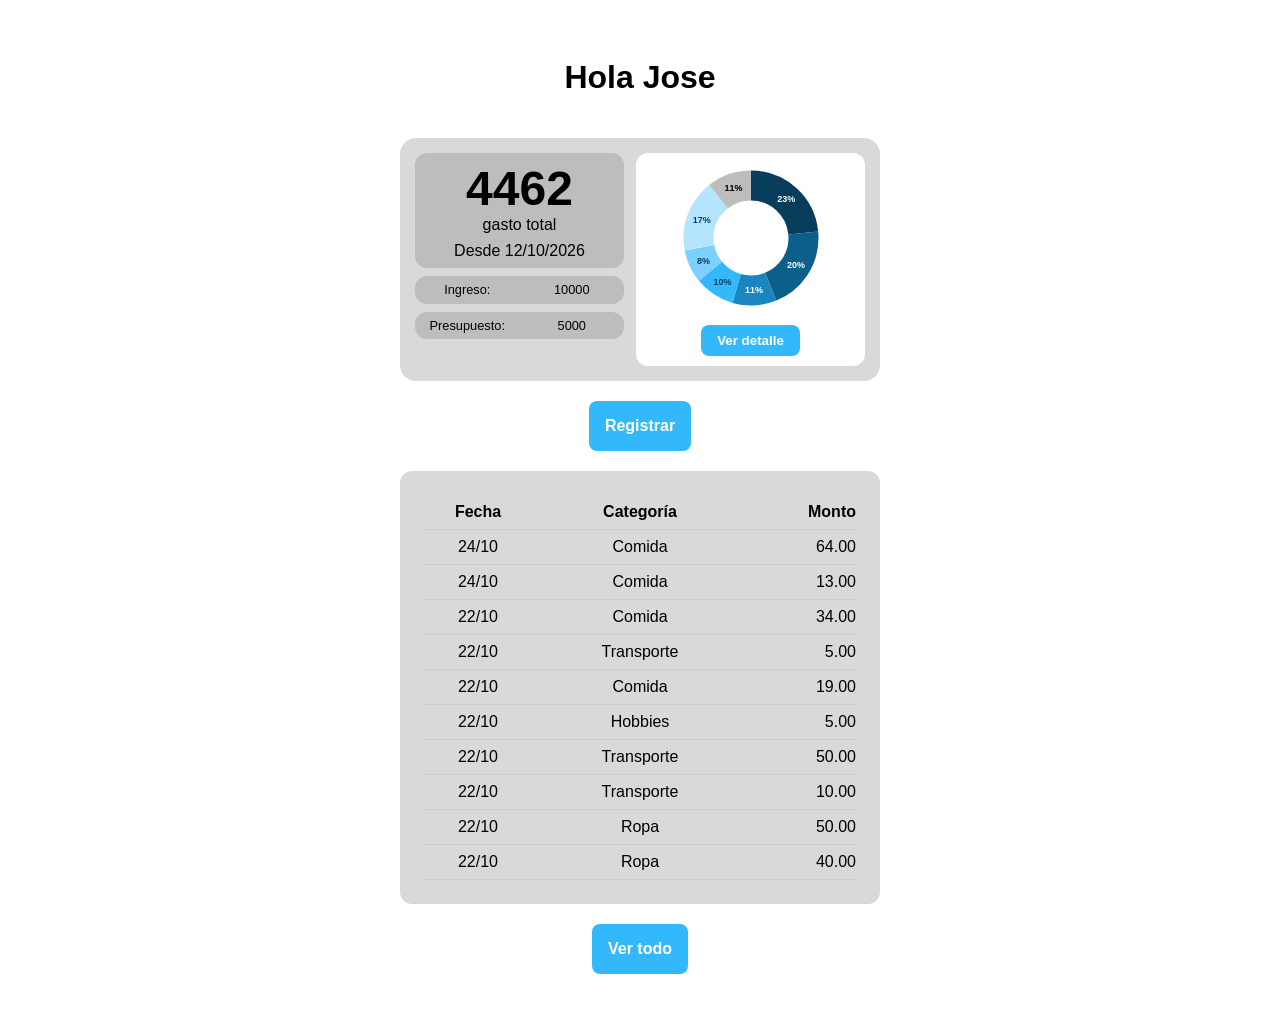
==== index.html @ 9c990c64 "sesion miercoles noche" ====
<!DOCTYPE html>
<html lang="es">
<head>
    <meta charset="UTF-8">
    <meta name="viewport" content="width=device-width, initial-scale=1.0">
    <title>Mis finanzas</title>

    <link rel="stylesheet" href="styles/main.css">
</head>
<body data-pagina="inicio">
    <header>

    </header>

    <main>
        <h1>Hola Jose</h1>
        <section id="main-card">
    <section>
        <div id="main-total">
            <h3 id="gasto-total">1000</h3>
            <p>gasto total</p>
            <p id="desde">Desde 12/13/1234</p>
        </div>
        <div class="totales">
            <p>Ingreso:</p>
            <p id="ingreso">5000</p>
        </div>
        <div class="totales">
            <p>Presupuesto:</p>
            <p id="presupuesto">2000</p>
        </div>
        
    </section>

    <section id="grafico">
        <svg id="dona" viewBox="0 0 100 100"></svg>
        <button id="btn-detalle" class="boton" type="button">Ver detalle</button>
    </section>
</section>
             

        </section>

        <a href="./registrar.html
        " class="boton">Registrar</a>

        <section id="lista">
            <div class="fila encabezado">
                <span>Fecha</span>
                <span>Categoría</span>
                <span>Monto</span>
            </div>
            <div id="lista-filas"></div>
        </section>
        <a href="./gastos.html" class="boton">Ver todo</a>

        <div id="banner" class="banner" hidden></div>

    </main>

    <footer>

    </footer>

    <script src="app.js"></script>
</body>
</html>
---- styles/main.css ----
:root {
    --main: #33b8fc;
    --secondary1: #0b5f8a;
    --secondary2: #d4d0c4;

    --background1: #ffffff;
    --background2: #d9d9d9;
    --background-dark: #bdbdbd;

    --text: #000000;
    --text-light: #ffffff;
}

main {
    max-width: 520px;
    margin: 0 auto;
    padding: 30px 20px;
    display: flex;
    flex-direction: column;
    align-items: center;
    gap: 20px;
    background-color: var(--background1);
    font-family: "Inter", Arial, sans-serif;
    color: var(--text);
    box-sizing: border-box;
}

#main-card {
    width: 100%;
    display: flex;
    gap: 12px;
    padding: 15px;
    background-color: var(--background2);
    border-radius: 16px;
    box-sizing: border-box;
}

#main-total {
    background-color: var(--background-dark);
    border-radius: 12px;
    text-align: center;
}

#main-total h3 {
    font-size: 3rem;
    margin: 0.5rem 0 0;
}

#main-total p {
    margin: 0;
    margin-bottom: .5rem;
}

#main-card > section:first-child {
    flex: 1;
    display: flex;
    flex-direction: column;
    gap: 8px;
}

#grafico {
    flex: 1;
    display: flex;
    flex-direction: column;
    align-items: center;
    justify-content: center;
    gap: 12px;
    padding: 10px;
    background-color: var(--background1);
    border-radius: 12px;
}

#main-card p {
    text-align: center;
}

.totales {
    display: grid;
    grid-template-columns: 1fr 1fr;
    background-color: var(--background-dark);
    border-radius: 12px;
    padding-left: 1rem;
    padding: 0;
}

.totales p {
    font-size: .8rem;
    margin: .4rem;
    text-align: left;
}

.boton {
    background-color: var(--main);
    color: var(--text-light);
    width: fit-content;
    padding: 1rem;
    border-radius: 8px;
    text-decoration: none;
    font-weight: bold;
}

#lista {
    width: 100%;
    display: flex;
    flex-direction: column;
    background-color: var(--background2);
    border-radius: 12px;
    padding: 1.5rem;
    box-sizing: border-box;
}

.fila {
    display: grid;
    grid-template-columns: 1fr 2fr 1fr;
    padding: 0.5rem 0;
    border-bottom: 1px solid #ccc;
    text-align: center;
}

.fila.encabezado {
    font-weight: bold;
}

.fila span:last-child {
    text-align: right;
}

.punto {
    width: 10px;
    height: 10px;
    border-radius: 50%;
    flex-shrink: 0;
}

/* Dona */
#dona {
    display: block;
    width: 150px;
    height: 150px;
}

#dona circle {
    fill: none;
    stroke-width: 20;
    cursor: pointer;
}

#dona text {
    font-size: 6px;
    font-weight: bold;
    pointer-events: none;
}

#dona text.advertencia {
    font-size: 22px;
    fill: #d93025;
}

#btn-detalle {
    padding: 0.5rem 1rem;
    border: 0;
    cursor: pointer;
    font-family: inherit;
}

/* Pop up */
.banner {
    position: fixed;
    inset: 0;
    z-index: 10;
    display: flex;
    align-items: center;
    justify-content: center;
    padding: 20px;
    background-color: rgba(0, 0, 0, 0.5);
}

.banner[hidden] {
    display: none;
}

.popup {
    width: 100%;
    max-width: 320px;
    display: flex;
    flex-direction: column;
    align-items: center;
    text-align: center;
    gap: 10px;
    padding: 20px;
    background-color: var(--background1);
    border-radius: 16px;
    box-shadow: 0 8px 24px rgba(0, 0, 0, 0.3);
}

.popup p {
    display: flex;
    align-items: center;
    justify-content: center;
    gap: 8px;
    margin: 0;
    font-size: 1rem;
}

.popup button {
    margin-top: 6px;
    border: 0;
    cursor: pointer;
    font-family: inherit;
}

/* Filtros */
#filtros {
    width: 100%;
    display: grid;
    grid-template-columns: 1fr 1fr;
    gap: 12px;
    padding: 1rem;
    box-sizing: border-box;
    background-color: var(--background2);
    border-radius: 12px;
}

#filtros label {
    display: flex;
    flex-direction: column;
    gap: 4px;
    font-weight: bold;
    font-size: 0.9rem;
}

#filtros select,
#filtros input {
    min-width: 0;
    padding: 0.5rem;
    border: 1px solid var(--background-dark);
    border-radius: 8px;
    font-family: inherit;
    font-size: 1rem;
}

/* Total filtrado */
#total-filtro {
    width: 100%;
    display: flex;
    justify-content: space-between;
    padding: 1rem 1.5rem;
    box-sizing: border-box;
    background-color: var(--main);
    color: var(--text-light);
    border-radius: 12px;
    font-weight: bold;
    font-size: 1.2rem;
}

/* Formulario */
#form-gasto {
    width: 100%;
    display: flex;
    flex-direction: column;
    gap: 8px;
    padding: 1.5rem;
    box-sizing: border-box;
    background-color: var(--background2);
    border-radius: 12px;
}

#form-gasto label {
    font-weight: bold;
}

#form-gasto input {
    padding: 0.6rem;
    border: 1px solid var(--background-dark);
    border-radius: 8px;
    font-family: inherit;
    font-size: 1rem;
}

#form-gasto button {
    margin-top: 8px;
    border: 0;
    cursor: pointer;
    font-family: inherit;
    font-size: 1rem;
}

body[data-pagina="gastos"] .fila {
    grid-template-columns: 1fr 2fr 2fr 1fr;
}

#filtros .ancho {
    grid-column: 1 / -1;
}

/* Tarjeta de la página de gastos */
body[data-pagina="gastos"] #main-card {
    flex-direction: column;
}

body[data-pagina="gastos"] #main-total h3 {
    font-size: 2.5rem;
}

body[data-pagina="gastos"] #main-card > section:first-child .boton {
    align-self: center;
}
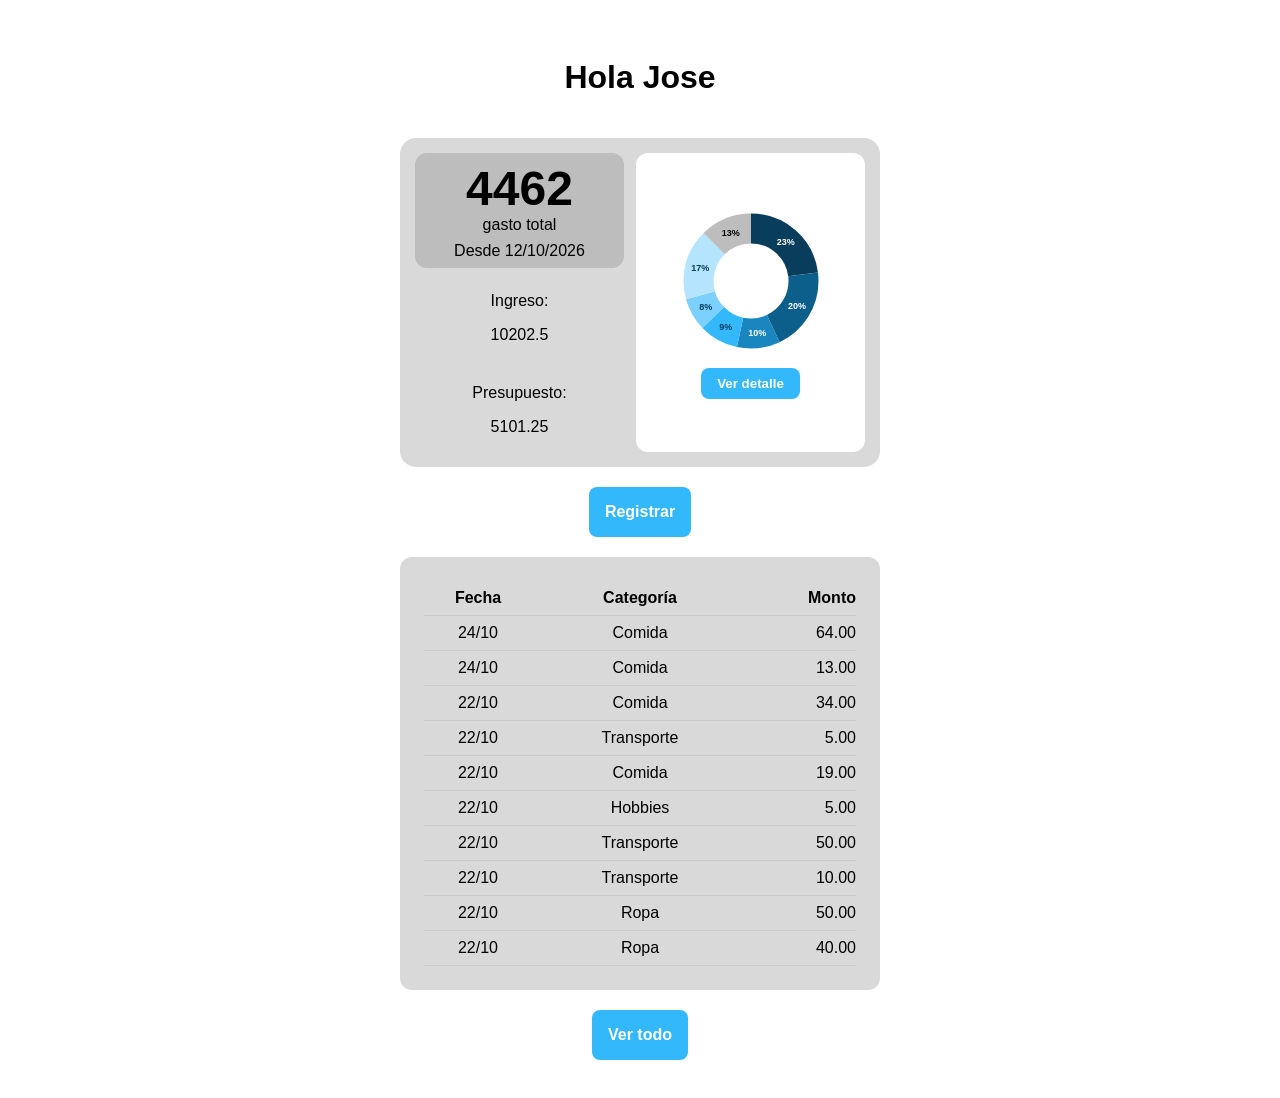
==== commit 1483ac34: "Periodos agregados" ====
--- a/index.html
+++ b/index.html
@@ -23,11 +23,11 @@
         </div>
         <div class="totales">
             <p>Ingreso:</p>
-            <p id="ingreso">5000</p>
+            <p id="ingreso"></p>
         </div>
         <div class="totales">
             <p>Presupuesto:</p>
-            <p id="presupuesto">2000</p>
+            <p id="presupuesto"></p>
         </div>
         
     </section>
--- a/styles/main.css
+++ b/styles/main.css
@@ -74,20 +74,6 @@
     text-align: center;
 }
 
-.totales {
-    display: grid;
-    grid-template-columns: 1fr 1fr;
-    background-color: var(--background-dark);
-    border-radius: 12px;
-    padding-left: 1rem;
-    padding: 0;
-}
-
-.totales p {
-    font-size: .8rem;
-    margin: .4rem;
-    text-align: left;
-}
 
 .boton {
     background-color: var(--main);
@@ -181,7 +167,7 @@
 
 .popup {
     width: 100%;
-    max-width: 320px;
+    max-width: 360px;
     display: flex;
     flex-direction: column;
     align-items: center;
@@ -209,6 +195,29 @@
     font-family: inherit;
 }
 
+.popup-fila {
+    width: 100%;
+    display: grid;
+    grid-template-columns: 14px 1fr auto 3rem;
+    align-items: center;
+    gap: 8px;
+}
+
+.popup-fila span:nth-child(2) {
+    text-align: left;
+}
+
+.popup-fila span:nth-child(3),
+.popup-fila span:nth-child(4) {
+    text-align: right;
+}
+
+.popup-encabezado {
+    font-weight: bold;
+    font-size: 0.85rem;
+    padding-bottom: 6px;
+    border-bottom: 1px solid var(--background-dark);
+}
 /* Filtros */
 #filtros {
     width: 100%;
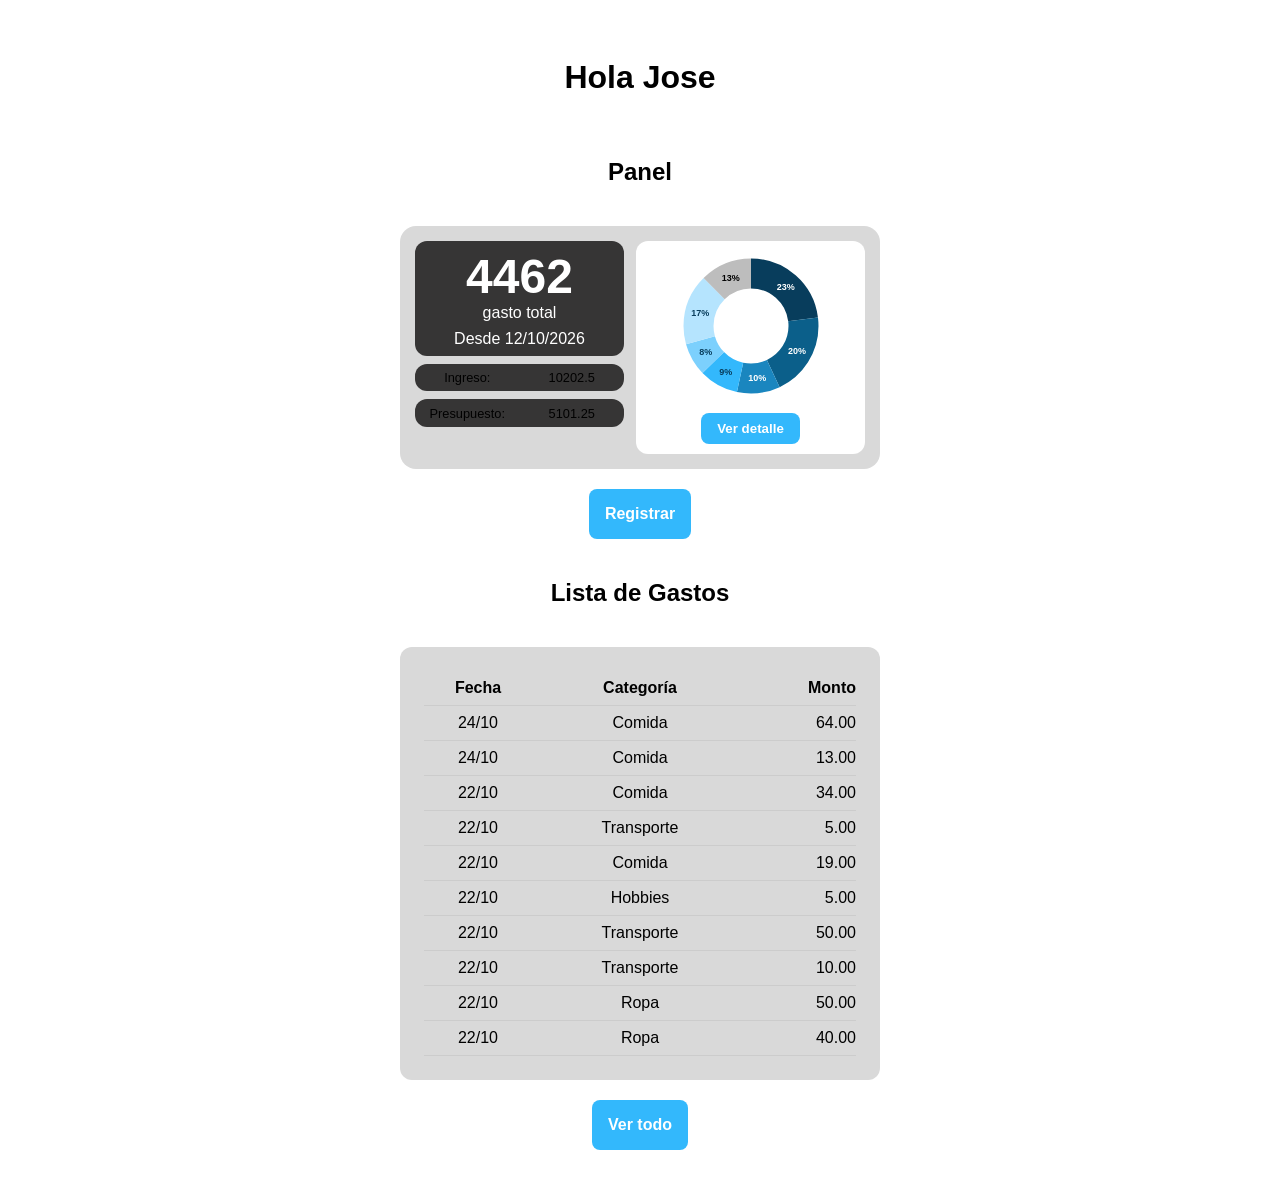
==== commit 19157a1f: "ultimo" ====
--- a/index.html
+++ b/index.html
@@ -13,36 +13,35 @@
     </header>
 
     <main>
-        <h1>Hola Jose</h1>
-        <section id="main-card">
-    <section>
-        <div id="main-total">
-            <h3 id="gasto-total">1000</h3>
-            <p>gasto total</p>
-            <p id="desde">Desde 12/13/1234</p>
-        </div>
-        <div class="totales">
-            <p>Ingreso:</p>
-            <p id="ingreso"></p>
-        </div>
-        <div class="totales">
-            <p>Presupuesto:</p>
-            <p id="presupuesto"></p>
-        </div>
-        
-    </section>
+     <h1>Hola Jose</h1>
+     <h2>Panel</h2>
+     <section id="main-card">
+        <section>
+            <div id="main-total">
+                <h3 id="gasto-total">1000</h3>
+                <p>gasto total</p>
+                <p id="desde">Desde 12/13/1234</p>
+             </div>
 
-    <section id="grafico">
-        <svg id="dona" viewBox="0 0 100 100"></svg>
-        <button id="btn-detalle" class="boton" type="button">Ver detalle</button>
-    </section>
-</section>
-             
+            <div class="totales">
+                <p>Ingreso:</p>
+                <p id="ingreso"></p>
+            </div>
 
+            <div class="totales">
+                <p>Presupuesto:</p>
+                <p id="presupuesto"></p>
+            </div>
         </section>
 
-        <a href="./registrar.html
-        " class="boton">Registrar</a>
+        <section id="grafico">
+            <svg id="dona" viewBox="0 0 100 100"></svg>
+            <button id="btn-detalle" class="boton" type="button">Ver detalle</button>
+        </section>
+     </section>
+     <a href="./registrar.html" class="boton">Registrar</a>
+
+     <h2>Lista de Gastos</h2>
 
         <section id="lista">
             <div class="fila encabezado">
@@ -55,7 +54,6 @@
         <a href="./gastos.html" class="boton">Ver todo</a>
 
         <div id="banner" class="banner" hidden></div>
-
     </main>
 
     <footer>
--- a/styles/main.css
+++ b/styles/main.css
@@ -5,7 +5,7 @@
 
     --background1: #ffffff;
     --background2: #d9d9d9;
-    --background-dark: #bdbdbd;
+    --background-dark: #363535;
 
     --text: #000000;
     --text-light: #ffffff;
@@ -42,11 +42,13 @@
 }
 
 #main-total h3 {
+    color: var(--text-light);
     font-size: 3rem;
     margin: 0.5rem 0 0;
 }
 
 #main-total p {
+    color: var(--text-light);
     margin: 0;
     margin-bottom: .5rem;
 }
@@ -74,6 +76,20 @@
     text-align: center;
 }
 
+.totales {
+    display: grid;
+    grid-template-columns: 1fr 1fr;
+    background-color: var(--background-dark);
+    border-radius: 12px;
+    padding-left: 1rem;
+    padding: 0;
+}
+
+.totales p {
+    font-size: .8rem;
+    margin: .4rem;
+    text-align: left;
+}
 
 .boton {
     background-color: var(--main);
@@ -246,6 +262,7 @@
     border-radius: 8px;
     font-family: inherit;
     font-size: 1rem;
+    border: none;
 }
 
 /* Total filtrado */
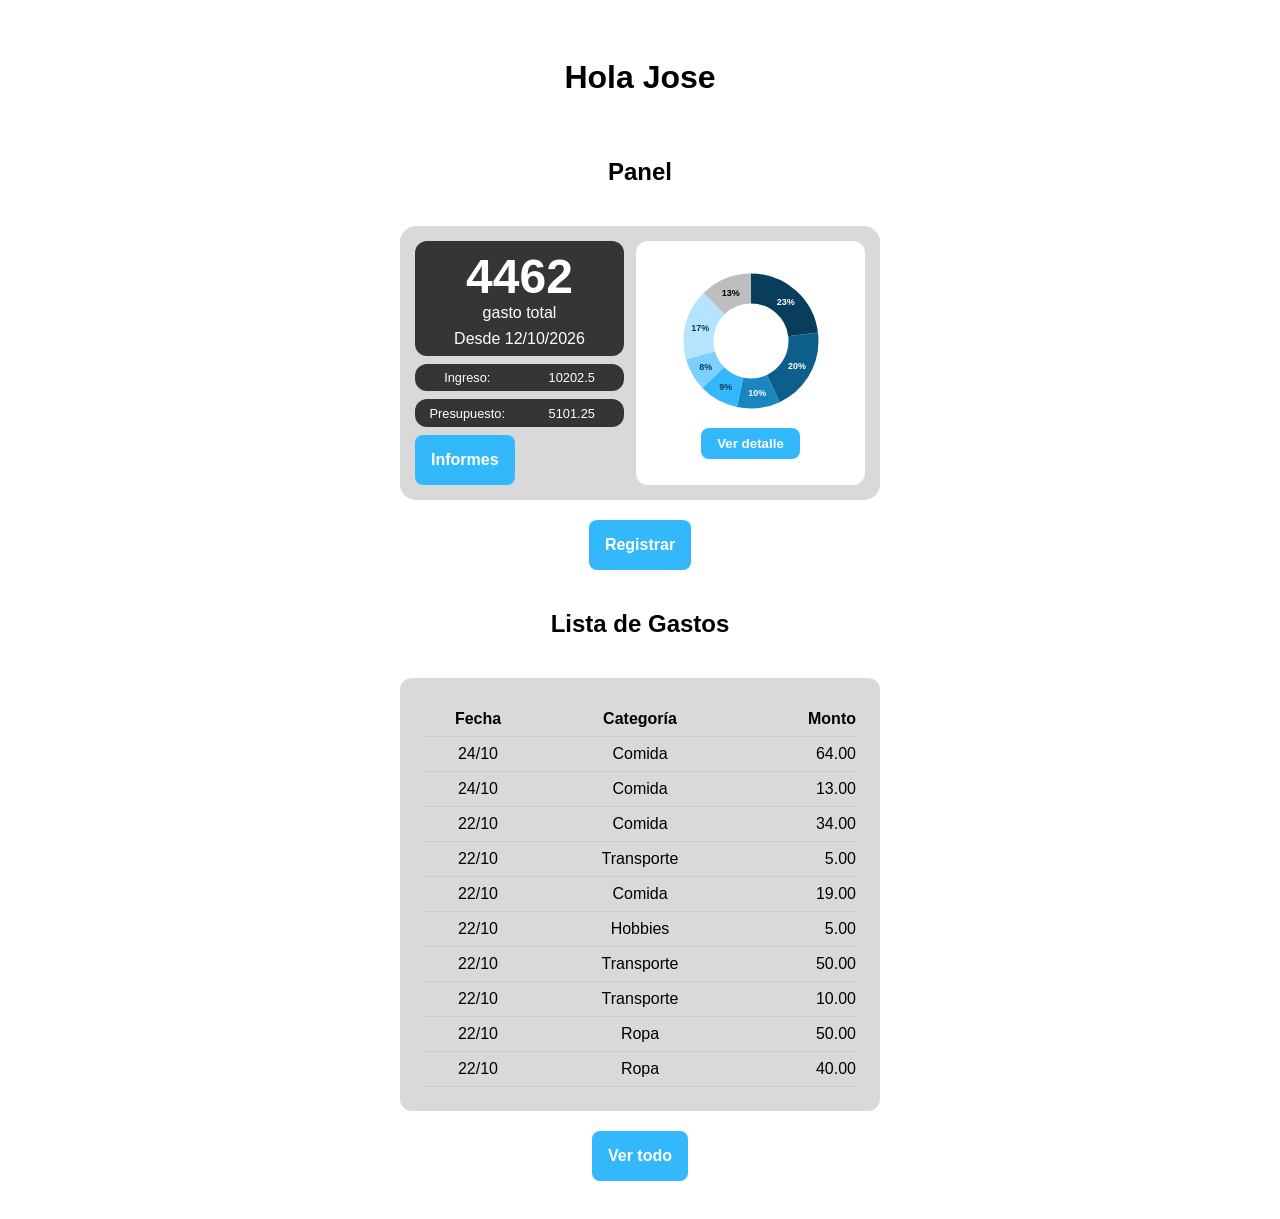
==== commit 35949e11: "grafiicas added" ====
--- a/index.html
+++ b/index.html
@@ -32,6 +32,9 @@
                 <p>Presupuesto:</p>
                 <p id="presupuesto"></p>
             </div>
+
+            <a href="./informes.html" class="boton">Informes</a>
+
         </section>
 
         <section id="grafico">
--- a/styles/main.css
+++ b/styles/main.css
@@ -89,6 +89,7 @@
     font-size: .8rem;
     margin: .4rem;
     text-align: left;
+    color: var(--text-light);
 }
 
 .boton {
@@ -330,4 +331,74 @@
 
 body[data-pagina="gastos"] #main-card > section:first-child .boton {
     align-self: center;
+}
+
+/* Informes */
+#informe-card {
+    width: 100%;
+    display: flex;
+    flex-direction: column;
+    gap: 8px;
+    padding: 1rem;
+    box-sizing: border-box;
+    background-color: var(--background2);
+    border-radius: 16px;
+}
+
+#informe-card h2 {
+    margin: 0;
+    font-size: 1.1rem;
+}
+
+#informe-card label {
+    font-weight: bold;
+    font-size: 0.9rem;
+}
+
+#informe-card select {
+    padding: 0.5rem;
+    border: 1px solid var(--background-dark);
+    border-radius: 8px;
+    font-family: inherit;
+    font-size: 1rem;
+}
+
+#grafico-barras {
+    display: flex;
+    align-items: flex-end;
+    gap: 6px;
+    height: 230px;
+    padding: 10px;
+    box-sizing: border-box;
+    overflow-x: auto;
+    background-color: var(--background1);
+    border-radius: 12px;
+}
+
+.barra-col {
+    flex: 1;
+    min-width: 34px;
+    display: flex;
+    flex-direction: column;
+    align-items: center;
+    justify-content: flex-end;
+    gap: 4px;
+}
+
+.barra {
+    width: 100%;
+    min-height: 2px;
+    background-color: var(--main);
+    border-radius: 6px 6px 0 0;
+}
+
+.barra-valor,
+.barra-etiqueta {
+    font-size: 0.65rem;
+}
+
+.nota {
+    margin: 0;
+    font-size: 0.75rem;
+    opacity: 0.7;
 }
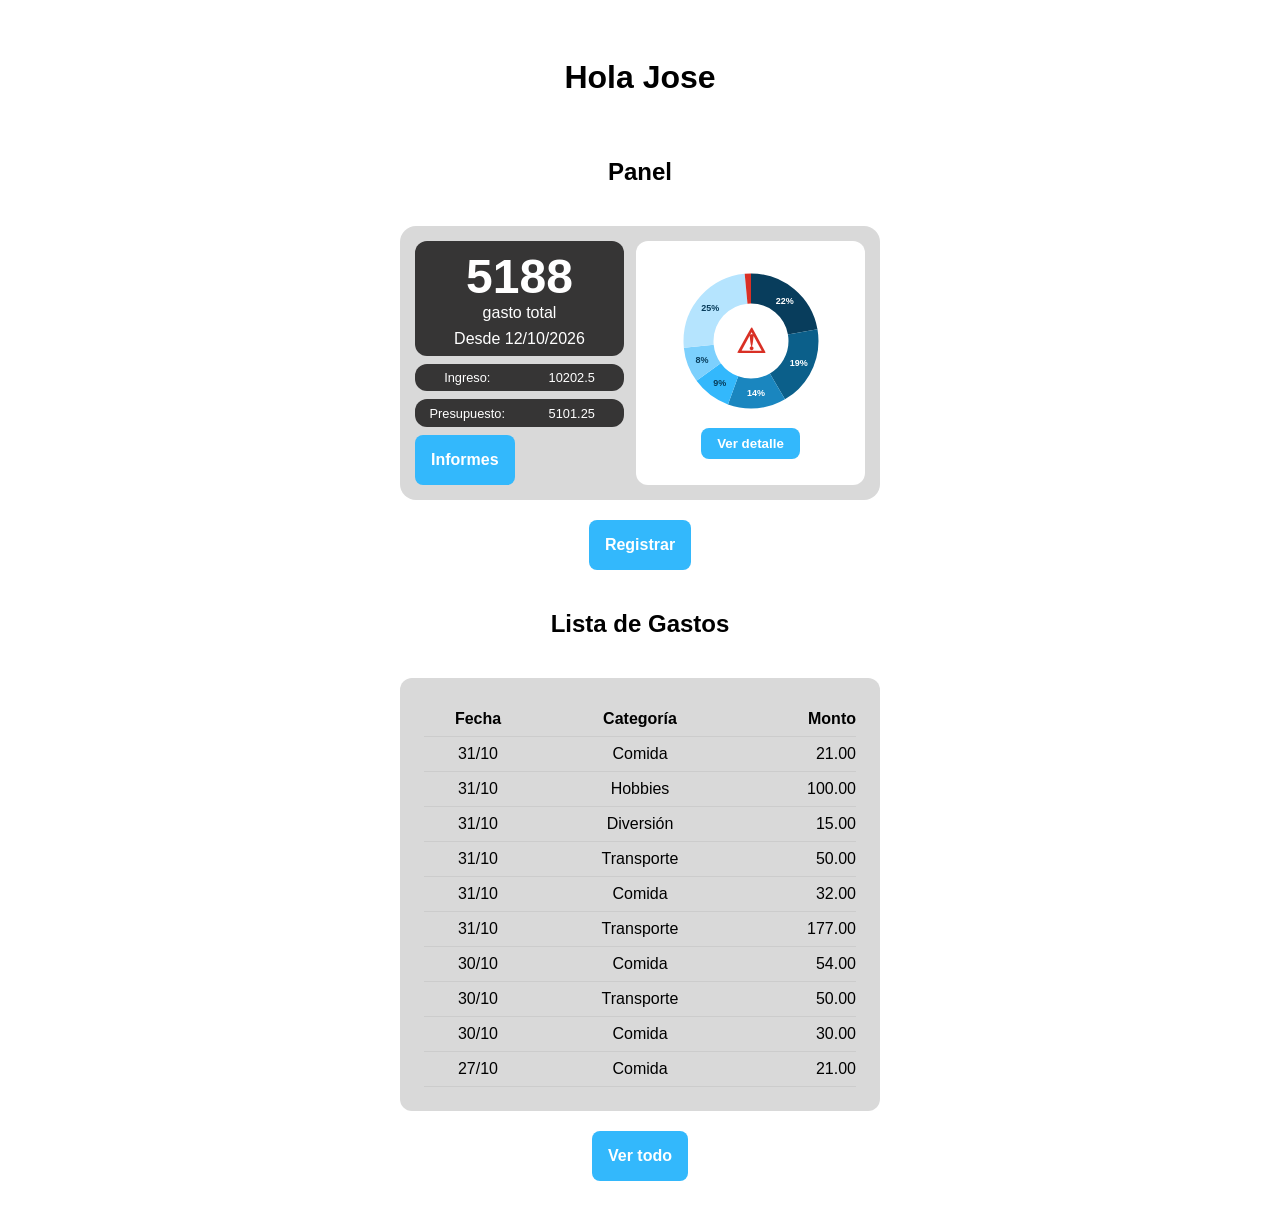
==== commit 0c1c3304: "js app  separated" ====
--- a/index.html
+++ b/index.html
@@ -63,6 +63,8 @@
 
     </footer>
 
-    <script src="app.js"></script>
+    <script type="module" src="js/inicio.js"></script>
 </body>
-</html>+</html>
+
+<!--comentario agregado desde vscode.dev-->
--- a/styles/main.css
+++ b/styles/main.css
@@ -142,19 +142,19 @@
     height: 150px;
 }
 
-#dona circle {
+.dona circle {
     fill: none;
     stroke-width: 20;
     cursor: pointer;
 }
 
-#dona text {
+.dona text {
     font-size: 6px;
     font-weight: bold;
     pointer-events: none;
 }
 
-#dona text.advertencia {
+.dona text.advertencia {
     font-size: 22px;
     fill: #d93025;
 }
@@ -401,4 +401,202 @@
     margin: 0;
     font-size: 0.75rem;
     opacity: 0.7;
+}
+
+
+/* Encabezado con iconos de filtro */
+body[data-pagina="gastos"] #lista {
+    position: relative;
+}
+
+.celda-titulo {
+    display: flex;
+    align-items: center;
+    justify-content: center;
+    gap: 4px;
+}
+
+.celda-titulo:last-child {
+    justify-content: flex-end;
+}
+
+.btn-filtro {
+    display: inline-flex;
+    padding: 2px;
+    border: 0;
+    background: transparent;
+    color: var(--text);
+    opacity: 0.55;
+    line-height: 0;
+    cursor: pointer;
+}
+
+.btn-filtro.activo {
+    color: var(--main);
+    opacity: 1;
+}
+
+/* Menú de filtro */
+.menu-filtro {
+    position: absolute;
+    left: 8px;
+    right: 8px;
+    z-index: 5;
+    display: flex;
+    flex-direction: column;
+    gap: 10px;
+    padding: 14px;
+    background-color: var(--background1);
+    border: 1px solid var(--background-dark);
+    border-radius: 12px;
+    box-shadow: 0 8px 24px rgba(0, 0, 0, 0.25);
+    text-align: left;
+}
+
+.menu-filtro[hidden] {
+    display: none;
+}
+
+.menu-filtro label {
+    display: flex;
+    align-items: center;
+    gap: 8px;
+    font-size: 0.9rem;
+}
+
+.menu-filtro input[type="date"],
+.menu-filtro input[type="number"],
+.menu-filtro input[type="text"],
+.menu-filtro select {
+    flex: 1;
+    min-width: 0;
+    padding: 6px;
+    border: 1px solid var(--background-dark);
+    border-radius: 8px;
+    font-family: inherit;
+    font-size: 0.9rem;
+}
+
+.menu-filtro > input[type="text"],
+.menu-filtro > select {
+    width: 100%;
+    box-sizing: border-box;
+    flex: none;
+}
+
+.lista-checks {
+    max-height: 200px;
+    overflow-y: auto;
+    display: flex;
+    flex-direction: column;
+    gap: 6px;
+}
+
+.menu-filtro .limpiar {
+    align-self: flex-start;
+    padding: 6px 12px;
+    border: 1px solid var(--background-dark);
+    border-radius: 8px;
+    background: transparent;
+    cursor: pointer;
+    font-family: inherit;
+}
+
+/* Dona por periodo (slides) */
+#slides-card {
+    width: 100%;
+    display: flex;
+    flex-direction: column;
+    align-items: center;
+    gap: 10px;
+    padding: 1rem;
+    box-sizing: border-box;
+    background-color: var(--background2);
+    border-radius: 16px;
+}
+
+#slides-card h2 {
+    align-self: flex-start;
+    margin: 0;
+    font-size: 1.1rem;
+}
+
+#slide {
+    width: 100%;
+    display: flex;
+    flex-direction: column;
+    align-items: center;
+    gap: 6px;
+    padding: 12px;
+    box-sizing: border-box;
+    background-color: var(--background1);
+    border-radius: 12px;
+    touch-action: pan-y;
+}
+
+#slide-titulo {
+    margin: 0;
+    font-weight: bold;
+}
+
+#slide-resumen {
+    margin: 0;
+    font-size: 0.85rem;
+    opacity: 0.8;
+}
+
+#slide-dona {
+    display: block;
+    width: 170px;
+    height: 170px;
+}
+
+#slide-controles {
+    display: flex;
+    align-items: center;
+    gap: 10px;
+}
+
+#slide-prev,
+#slide-next {
+    width: 36px;
+    height: 36px;
+    border: 0;
+    border-radius: 50%;
+    background-color: var(--main);
+    color: var(--text-light);
+    font-size: 1.3rem;
+    line-height: 1;
+    cursor: pointer;
+}
+
+#slide-puntos {
+    display: flex;
+    flex-wrap: wrap;
+    justify-content: center;
+    gap: 6px;
+    max-width: 200px;
+}
+
+.punto-slide {
+    width: 10px;
+    height: 10px;
+    padding: 0;
+    border: 0;
+    border-radius: 50%;
+    background-color: var(--background-dark);
+    cursor: pointer;
+}
+
+.punto-slide.activo {
+    background-color: var(--main);
+}
+
+#slide-auto {
+    padding: 6px 12px;
+    border: 0;
+    border-radius: 8px;
+    background-color: var(--background1);
+    font-family: inherit;
+    cursor: pointer;
 }
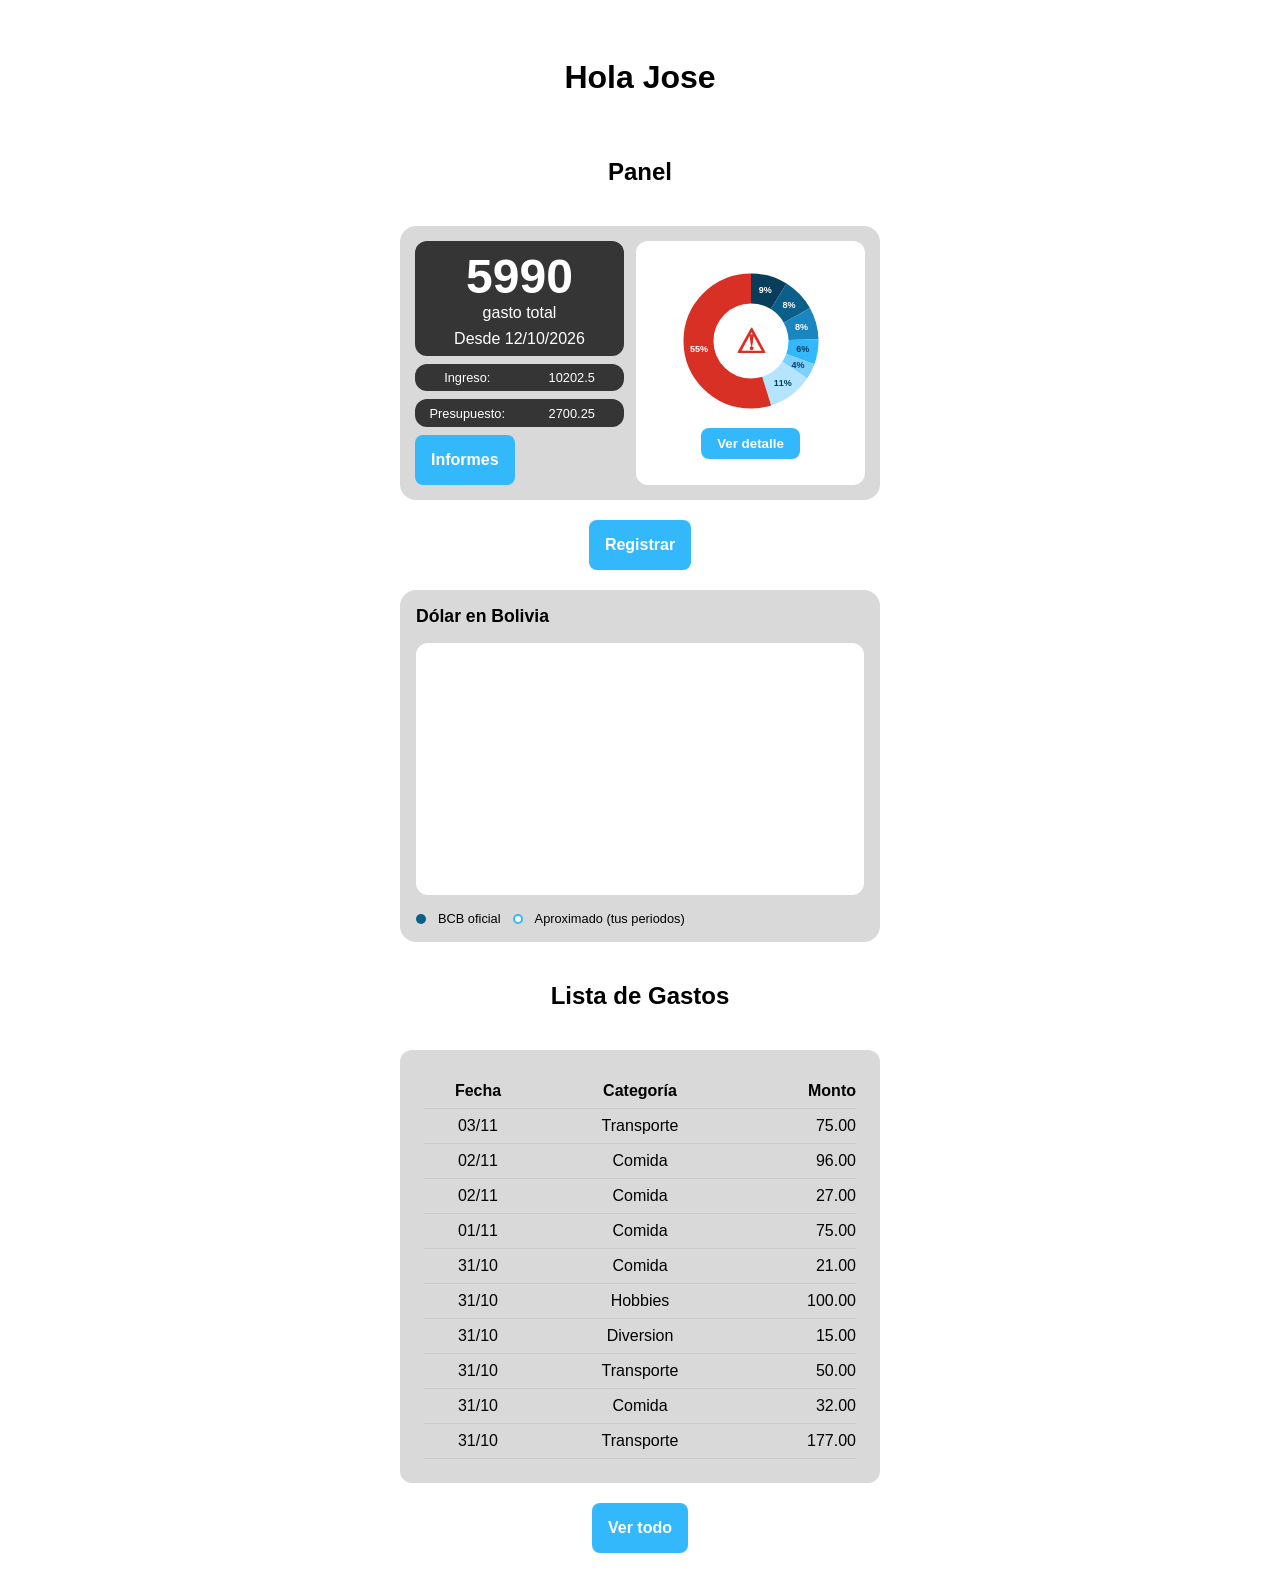
==== commit 958f8a4c: "viernes morning" ====
--- a/index.html
+++ b/index.html
@@ -44,6 +44,17 @@
      </section>
      <a href="./registrar.html" class="boton">Registrar</a>
 
+     <section id="dolar-card">
+        <h2>Dólar en Bolivia</h2>
+        <p id="dolar-ultimo"></p>
+        <svg id="dolar-svg" viewBox="0 0 320 180" role="img" aria-label="Tipo de cambio del dólar"></svg>
+        <p id="dolar-detalle" class="nota"></p>
+        <p class="leyenda-dolar">
+            <span class="punto bcb"></span> BCB oficial
+            <span class="punto aprox"></span> Aproximado (tus periodos)
+        </p>
+    </section>
+
      <h2>Lista de Gastos</h2>
 
         <section id="lista">
--- a/styles/main.css
+++ b/styles/main.css
@@ -599,4 +599,86 @@
     background-color: var(--background1);
     font-family: inherit;
     cursor: pointer;
+}
+
+/* Dólar */
+#dolar-card {
+    width: 100%;
+    display: flex;
+    flex-direction: column;
+    gap: 8px;
+    padding: 1rem;
+    box-sizing: border-box;
+    background-color: var(--background2);
+    border-radius: 16px;
+}
+
+#dolar-card h2 {
+    margin: 0;
+    font-size: 1.1rem;
+}
+
+#dolar-ultimo {
+    margin: 0;
+    font-weight: bold;
+}
+
+#dolar-svg {
+    display: block;
+    width: 100%;
+    height: auto;
+    background-color: var(--background1);
+    border-radius: 12px;
+}
+
+#dolar-svg .rejilla {
+    stroke: var(--background-dark);
+    stroke-width: 0.5;
+}
+
+#dolar-svg text {
+    font-size: 9px;
+    fill: var(--text);
+}
+
+#dolar-svg circle {
+    stroke-width: 2;
+    cursor: pointer;
+}
+
+#dolar-svg circle.bcb {
+    fill: var(--secondary1);
+    stroke: var(--secondary1);
+}
+
+#dolar-svg circle.aprox {
+    fill: var(--background1);
+    stroke: var(--main);
+}
+
+#dolar-svg circle.activo {
+    stroke: #d93025;
+}
+
+.leyenda-dolar {
+    display: flex;
+    flex-wrap: wrap;
+    align-items: center;
+    gap: 6px 12px;
+    margin: 0;
+    font-size: 0.8rem;
+}
+
+.leyenda-dolar .punto {
+    display: inline-block;
+    box-sizing: border-box;
+}
+
+.punto.bcb {
+    background-color: var(--secondary1);
+}
+
+.punto.aprox {
+    background-color: var(--background1);
+    border: 2px solid var(--main);
 }
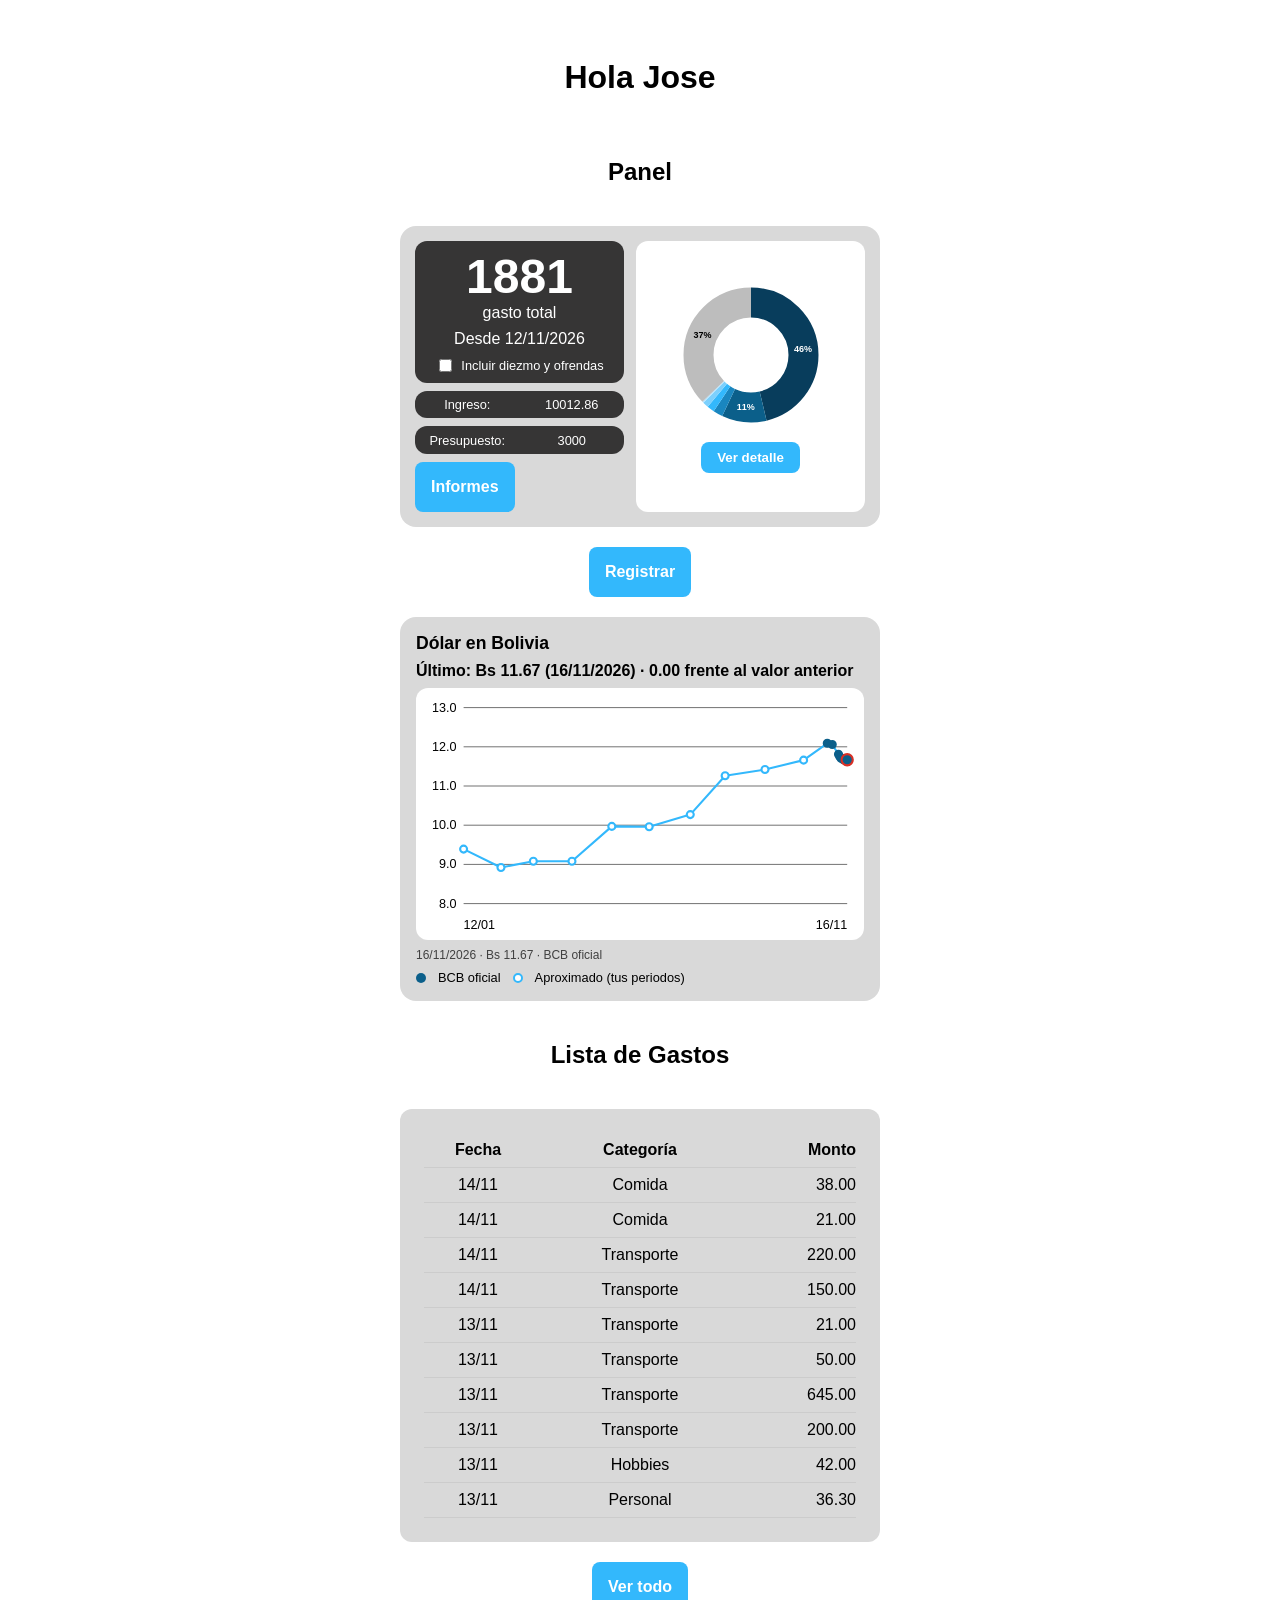
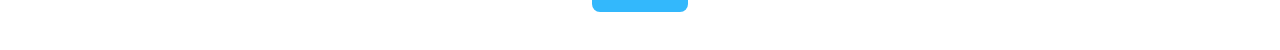
==== commit 4196218c: "opcion de omitir diezmo" ====
--- a/index.html
+++ b/index.html
@@ -18,10 +18,14 @@
      <section id="main-card">
         <section>
             <div id="main-total">
-                <h3 id="gasto-total">1000</h3>
-                <p>gasto total</p>
-                <p id="desde">Desde 12/13/1234</p>
-             </div>
+            <h3 id="gasto-total">1000</h3>
+            <p>gasto total</p>
+            <p id="desde">Desde 12/13/1234</p>
+            <label class="opcion-diezmo">
+                <input type="checkbox" id="incluir-diezmo">
+                Incluir diezmo y ofrendas
+            </label>
+            </div>
 
             <div class="totales">
                 <p>Ingreso:</p>
--- a/styles/main.css
+++ b/styles/main.css
@@ -642,7 +642,7 @@
 }
 
 #dolar-svg circle {
-    stroke-width: 2;
+    stroke-width: 1.5;
     cursor: pointer;
 }
 
@@ -681,4 +681,24 @@
 .punto.aprox {
     background-color: var(--background1);
     border: 2px solid var(--main);
+}
+
+
+#dolar-svg .linea-dolar {
+    fill: none;
+    stroke: var(--main);
+    stroke-width: 1.5;
+    stroke-linejoin: round;
+    pointer-events: none;
+}
+
+.opcion-diezmo {
+    display: flex;
+    color: var(--text-light);
+    align-items: center;
+    justify-content: center;
+    gap: 6px;
+    padding-bottom: 0.5rem;
+    font-size: 0.8rem;
+    cursor: pointer;
 }
